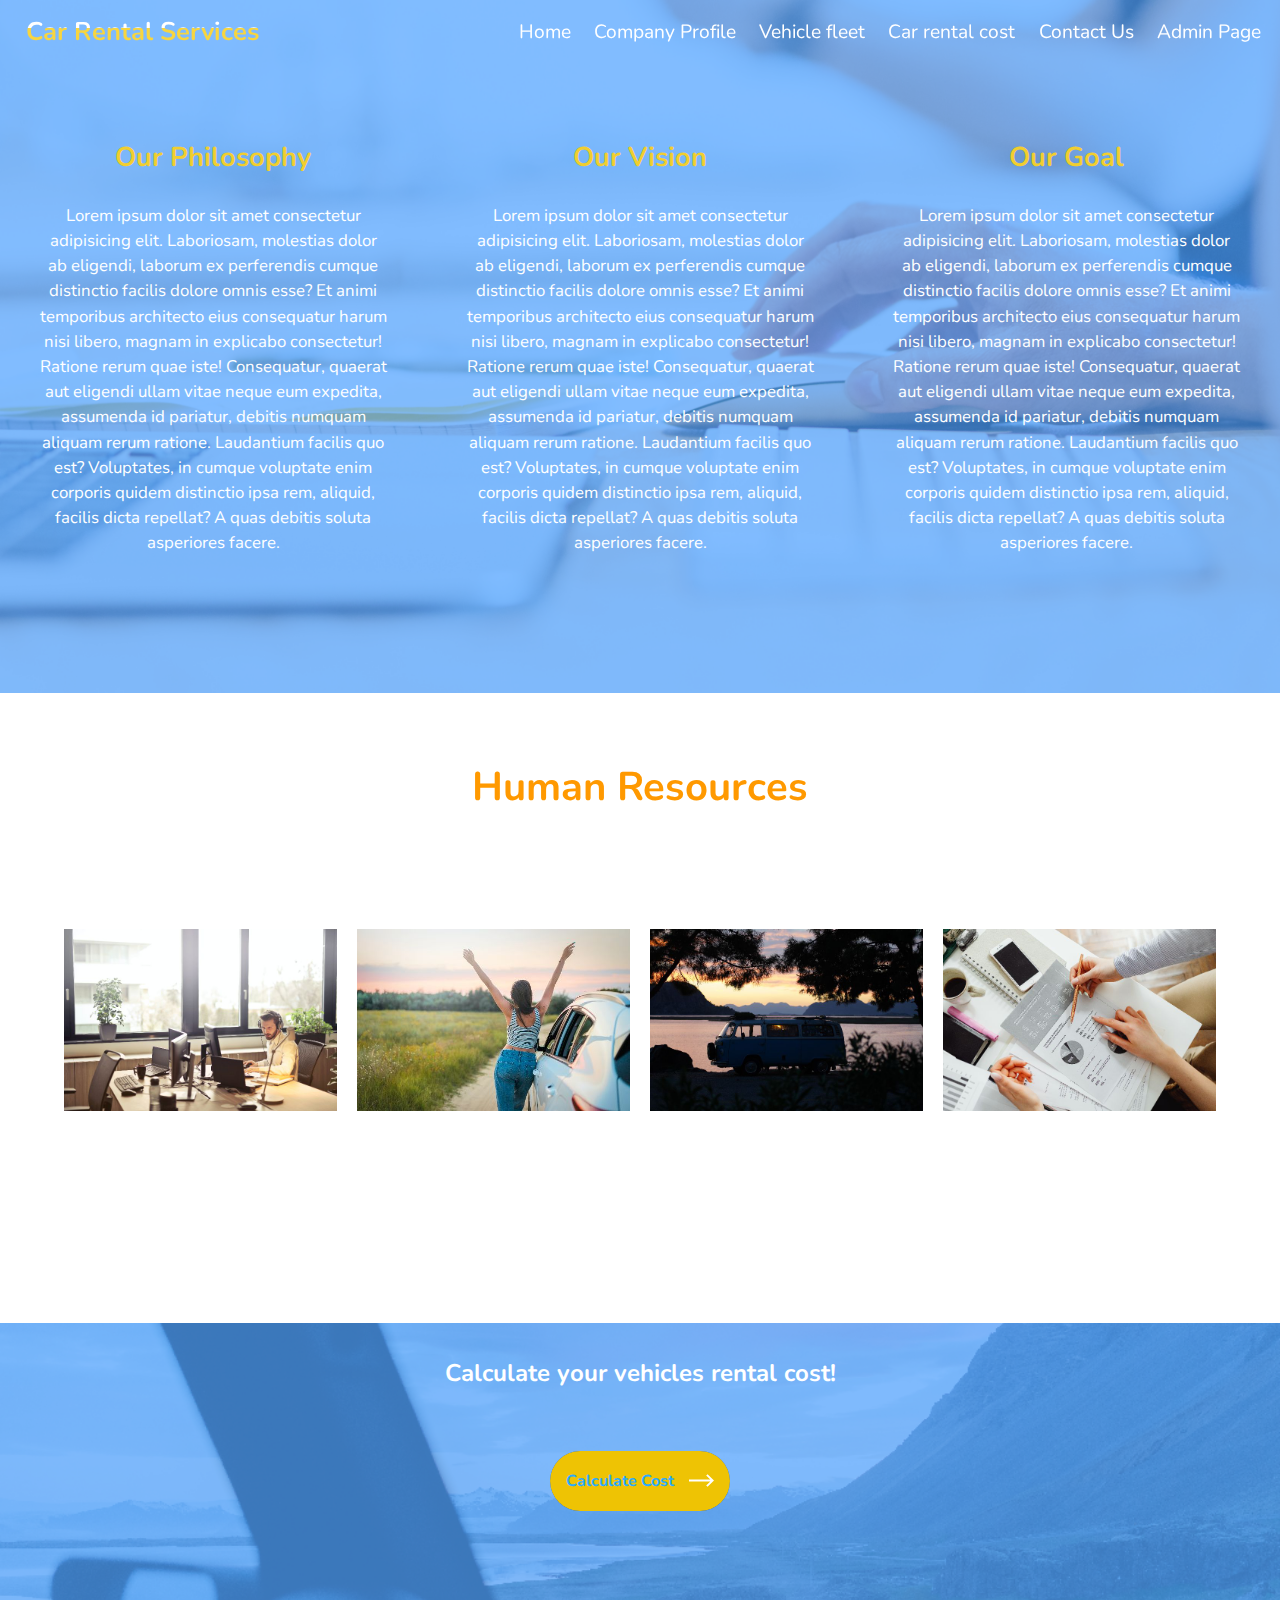
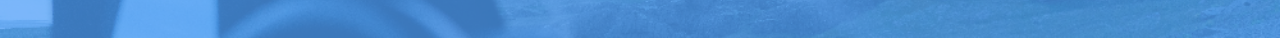
==== companyProfile.html @ 46f4b34d "Initial Commit" ====
<!DOCTYPE html>
<html lang="en">
<head>
    <meta charset="UTF-8">
    <meta http-equiv="X-UA-Compatible" content="IE=edge">
    <meta name="viewport" content="width=device-width, initial-scale=1.0">
    <link rel="stylesheet" href="companyStyle.css">
    <link rel="stylesheet" href="btnStyle.css">
    <link rel="stylesheet" href="navbar.css">
    <link href="https://fonts.googleapis.com/css?family=Nunito:200,300,400,700" rel="stylesheet">
    <title>Car Rental Service</title>
</head>
<body>
    <div class="navbar">
        <div id="logo">
            <a href="">Car Rental Services</a> 
        </div>
        <div class="links-container">
            <a href="index.html" class="nav-link">Home</a>
            <a href="companyProfile.html" class="nav-link">Company Profile</a>
            <a href="#" class="nav-link">Vehicle fleet</a>
            <a href="#" class="nav-link">Car rental cost</a>
            <a href="#" class="nav-link">Contact Us</a>
            <a href="#" class="nav-link">Admin Page</a>
        </div>
        <button class="hamburger">
            <i class="menuIcon">menu</i>
        </button>
    </div>
    
    

    <div class="wrapper">
        <div class="companyProfileBody">
            <div class="ourPhilosophy">
                <h2>Our Philosophy</h2>
                <p>Lorem ipsum dolor sit amet consectetur adipisicing elit.
                    Laboriosam, molestias dolor ab eligendi, laborum ex perferendis cumque distinctio facilis dolore omnis esse? 
                    Et animi temporibus architecto eius consequatur harum nisi libero, magnam in explicabo consectetur! Ratione rerum quae iste! Consequatur, quaerat 
                    aut eligendi ullam vitae neque eum expedita, assumenda id pariatur, debitis numquam aliquam rerum ratione. Laudantium facilis quo est? Voluptates, in cumque
                     voluptate enim corporis quidem distinctio ipsa rem, aliquid, facilis dicta repellat? A quas debitis soluta asperiores facere.
               </p>
            </div>
    
            <div class="ourVision">
                <h2>Our Vision</h2>
                <p>Lorem ipsum dolor sit amet consectetur adipisicing elit.
                    Laboriosam, molestias dolor ab eligendi, laborum ex perferendis cumque distinctio facilis dolore omnis esse? 
                    Et animi temporibus architecto eius consequatur harum nisi libero, magnam in explicabo consectetur! Ratione rerum quae iste! Consequatur, quaerat 
                    aut eligendi ullam vitae neque eum expedita, assumenda id pariatur, debitis numquam aliquam rerum ratione. Laudantium facilis quo est? Voluptates, in cumque
                     voluptate enim corporis quidem distinctio ipsa rem, aliquid, facilis dicta repellat? A quas debitis soluta asperiores facere.
               </p>
            </div>
            <div class="ourGoal">
                <h2>Our Goal</h2>
                <p>Lorem ipsum dolor sit amet consectetur adipisicing elit.
                    Laboriosam, molestias dolor ab eligendi, laborum ex perferendis cumque distinctio facilis dolore omnis esse? 
                    Et animi temporibus architecto eius consequatur harum nisi libero, magnam in explicabo consectetur! Ratione rerum quae iste! Consequatur, quaerat 
                    aut eligendi ullam vitae neque eum expedita, assumenda id pariatur, debitis numquam aliquam rerum ratione. Laudantium facilis quo est? Voluptates, in cumque
                     voluptate enim corporis quidem distinctio ipsa rem, aliquid, facilis dicta repellat? A quas debitis soluta asperiores facere.
               </p>
            </div>
        </div>
    </div>

    <div class="hrWrapper">
        <h2>Human Resources</h2>
        <div class="hrCol1">
            <img src="images/callCenter.jpg" alt="" width="100%">
            <a href="">Call center</a>
        </div>

        <div class="hrCol2">
            <img src="images/rentalDepartment.jpg" alt="" width="100%">
            <a href="">Rental Department</a>
        </div>

        <div class="hrCol3">
            <a href="">Department of Transportation</a>
            <img src="images/TransportationDepartment.jpg" alt="" width="100%">
        </div>

        <div class="hrCol4">
            <a href="">Accounting Department</a>
            <img src="images/logisticDepartment.jpg" alt="" width="100%">
        </div>
    </div>

    <div class="rentalCostWrapper">
        <div class="btn-container">
            <h2>Calculate your vehicles rental cost!</h2>
        	<a href="" id="rentalBtn">
        		<span class="text">Calculate Cost</span>
        		<div class="icon-container">
        			<div class="icon icon--left">
        				<svg>
        					<use xlink:href="#arrow-right"></use>
        				</svg>
        			</div>
        			<div class="icon icon--right">
        				<svg>
        					<use xlink:href="#arrow-right"></use>
        				</svg>
        			</div>
        		</div>
        	</a>
        </div>
        <svg style="display: none;">
            <symbol id="arrow-right" viewBox="0 0 20 10">
                <path d="M14.84 0l-1.08 1.06 3.3 3.2H0v1.49h17.05l-3.3 3.2L14.84 10 20 5l-5.16-5z"></path>
            </symbol>
        </svg>
    </div>
    
    <script src="app.js"></script>

</body>
</html>
---- companyStyle.css ----
*,
*::before,
*::after {
    box-sizing: border-box;
    font-family: 'Nunito', sans-serif;
    margin: 0;
    padding: 0;
    image-rendering: optimizeSpeed;
    text-rendering: optimizeSpeed;
}

a {
    text-decoration: none;
    color: inherit;
}

img {
    image-rendering: optimizeSpeed;
}

body {
    display: grid;
    min-height: 100vh;
    text-rendering: optimizeSpeed;
    line-height: 1.5;
    place-content: center;
    min-height: 100vh;
    grid-template-columns: repeat(3, 1fr);
    grid-template-rows: auto 1fr 0.1fr 0.8fr 0.5fr;
    
}

.wrapper {
    background-image: url(images/companyProfile.jpg);
    background-size: cover;
    background-position: center;
    grid-area: 1 / 1 / 4 / 4;
}

.companyProfileBody {
    display: flex;
    flex-direction: row;
    flex: 1;
    text-align: center;
    height: 100%;
    background-color: rgba(75, 159, 255, 0.7);
    color: rgb(255, 255, 255);
    flex-wrap: wrap;
}

.companyProfileBody > div > p {
    font-size: 1.05rem;
}

.companyProfileBody > div > h2 {
    padding-bottom: 7%;
    color: rgb(241, 206, 47);
    font-weight: bold;
    font-size: 1.7rem;
}

.companyProfileBody > div {
    display: flex;
    flex-direction: column;
    align-items: center;
    justify-content: center;
    padding: 0 3vw 0 3vw;
    flex: 1;
}

.hrWrapper {
    display: grid;
    grid-template-rows: min-content min-content min-content;
    grid-template-columns: repeat(4, 1fr);
    grid-column: span 3;
    grid-row: 4;
    margin: 5% 5% 15% 5%;
    position: relative;
    gap: 20px;
}

.hrWrapper > h2 {
    color: rgb(255, 153, 0);
    grid-column: span 4;
    text-align: center;
    font-size: 2.5rem;
    font-weight: bolder;
    padding: 0 0 8% 0;
    justify-self: center;
}

.hrWrapper > div {
    display: flex;
    position: relative;
    grid-column: span 1;
    justify-content: center;
    align-items: center;
    transition: transform 0.5s;
}

.hrWrapper > div > img {
    display: flex;
    position: relative;
}


.hrWrapper > div:after {
    background-color: rgba(75, 159, 255, 0.2);
    position: absolute;
    top: 0;
    bottom: 0;
    left: 0;
    right: 0;
    content: '';
    transition: all 0.3s ease;
    z-index: 1;
    opacity: 0;
    transform: scaleY(1);
}

.hrWrapper > div:hover:after {
    transform: scale(1);
    opacity: 1;
}

.hrWrapper > div:hover{
    transform: scale(1.05);
}

.hrWrapper > div:hover,   
.hrWrapper > div:hover > a {
  opacity: 1;
}

.hrWrapper > div > a {
    position: absolute;
    top: 50%;
    left: 50%;
    transform: translate( -50%, -50% );
    font-size: 1.7rem;
    text-align: center;
    color: white;
    text-shadow: #000 0px 0px 3px;
    -webkit-font-smoothing: antialiased;
    align-items: center;
    z-index: 1;
    line-height: 1.1em;
    opacity: 0;
    z-index: 2;
    transition-delay: 0.1s;
    letter-spacing: 1px;
}

.rentalCostWrapper {
    display: flex;
    grid-area: 6 / 1 / 5 / 4;
    align-items: center;
    justify-content: center;
}

.rentalCostWrapper {
    background-image: url(images/calculateRentalCostButton.jpg);
    background-size: cover;
    background-position: center;
    background-repeat: no-repeat;
}

@media (max-width: 1100px) {

    .hrWrapper > div {
        display: subgrid;
        grid-column: span 2;
    }

    .hrWrapper > div > a {
        opacity: 1;
    }

    .companyProfileBody { 
        padding: 14% 3% 10% 3%;
        flex-direction: column;
        flex: 1;
    }

    .companyProfileBody > div > p {
        padding-bottom: 5%;
    }
}
---- btnStyle.css ----
.btn-container {
    width: 100%;
    height: 100%;
    display: flex;
    flex-direction: column;
    justify-content: center;
    align-items: center;
    background: var(--bg);
    position: relative;
}

.btn-container > h2 {
    position: absolute;
    top: 10%;
    color: white;
}

.btn-container:nth-child(1) {
    --btn-bg: rgb(238, 195, 4);
    --bg: rgba(75, 159, 255, 0.7);
}

#rentalBtn {
    --width: 180px;
    --height: 60px;
    border: 0;
    position: relative;
    min-width: var(--width);
    min-height: var(--height);
    border-radius: var(--height);
    color: rgb(42, 170, 255);
    font-weight: bold;
    background: rgba(0, 0, 0, 0.3);
    cursor: pointer;
    overflow: hidden;
    display: flex;
    justify-content: center;
    align-items: center;
    margin: 0 1rem;
    transition: color 0.5s ease;
}


#rentalBtn .text, #rentalBtn .icon-container {
    position: relative;
    z-index: 2;
}

#rentalBtn .icon-container {
    --icon-size: 25px;
    position: relative;
    width: var(--icon-size);
    height: var(--icon-size);
    margin-left: 15px;
    transition: transform 500ms ease;
}

#rentalBtn .icon-container .icon {
    position: absolute;
    left: 0;
    top: 0;
    width: var(--icon-size);
    height: var(--icon-size);
    transition: transform 500ms ease, opacity 250ms ease;
}

#rentalBtn .icon-container .icon--left {
    transform: translateX(-200%);
    opacity: 0;
}

#rentalBtn .icon-container .icon svg {
    width: 100%;
    height: 100%;
    fill: white;
}

#rentalBtn:hover .icon-container .icon svg {
    fill: rgb(42, 170, 255);
}

#rentalBtn:hover .icon-container .icon svg {
    transition: fill 500ms;
}

#rentalBtn::after {
    content: "";
    position: absolute;
    left: 0;
    top: 0;
    width: 100%;
    height: 100%;
    background: var(--btn-bg);
    border-radius: var(--height);
    z-index: 1;
    transition: transform 500ms ease;
}

#rentalBtn:hover::after {
    transform: translateX(68%);
}

#rentalBtn:hover .icon-container {
    transform: translateX(8%);
}

#rentalBtn:hover .icon-container .icon--left {
    transform: translateX(0);
    opacity: 1;
}

#rentalBtn:hover {
    color: #fff;
}

#rentalBtn:hover .icon-container .icon--right {
    transform: translateX(200%);
    opacity: 0;
}
---- navbar.css ----
.navbar {
    display: grid;  
    position: -webkit-sticky;
    position: fixed;
    top: 0;
    grid-area: 1 / 1 / 1 / 4;
    grid-template-columns: auto 1fr auto;
    align-items: center;
    padding: 1% 0 0 0;
    color: white;
    width: 100vw;
}

.hamburger {
    display: none;
}

.links-container {
    grid-column: 3;
    text-align: end;
    grid-row: 1;
}

.nav-link {
    display: inline-block;
    position: relative;
    margin-right: 1em;
    font-size: 1.2rem;
    cursor: pointer;
}

.nav-link:hover, #logo:hover {
    color: rgb(247, 213, 64);
    transition: 0.25s linear; 
}

.nav-link:after {
    content: '';
    position: absolute;
    width: 100%;
    transform: scaleX(0);
    height: 2px;
    bottom: 1px;
    left: 0;
    background-color: rgb(247, 213, 64);
    transform-origin: bottom right;
    transition: transform 0.25s ease-out; 
}

.nav-link:hover:after{
  transform: scaleX(1);
  transform-origin: bottom left;
}
  
#logo {
    display: inline-block;
    position: relative;
    margin: auto 1em;
    font-size: 1.6rem;
    text-decoration: none;
    cursor: pointer;
    font-weight: bolder;
    background-image: linear-gradient(to top, rgb(247, 213, 64) 60%, #fff  40%);
    background-size: 100%;
    background-clip: border-box;
    -webkit-background-clip: text;
    -moz-background-clip: text;
    -webkit-text-fill-color: transparent;
    -moz-text-fill-color: transparent;
}

@media (max-width: 1100px) {
    .links-container {
        display: none;
    }

    .show {
        display: flex;
        grid-column: 1/4;
        flex-direction: column;
        flex: 1;
        align-items: flex-start;
        grid-row: 2;
        padding-left: 1.7rem;
        padding-bottom: 1vh;
    }

    .navShow {
        background: rgba(0, 8, 17, 0.5);
    }

    .navbar {
        z-index: 1;
    }

    #logo {
        grid-column: 1;
        grid-row: 1;
        padding: 5px 0 10px 0;
    }

    .hamburger {
        display: block;
        position: absolute;
        top: 1rem;
        right: 1rem;
        z-index: 100;
    }
}
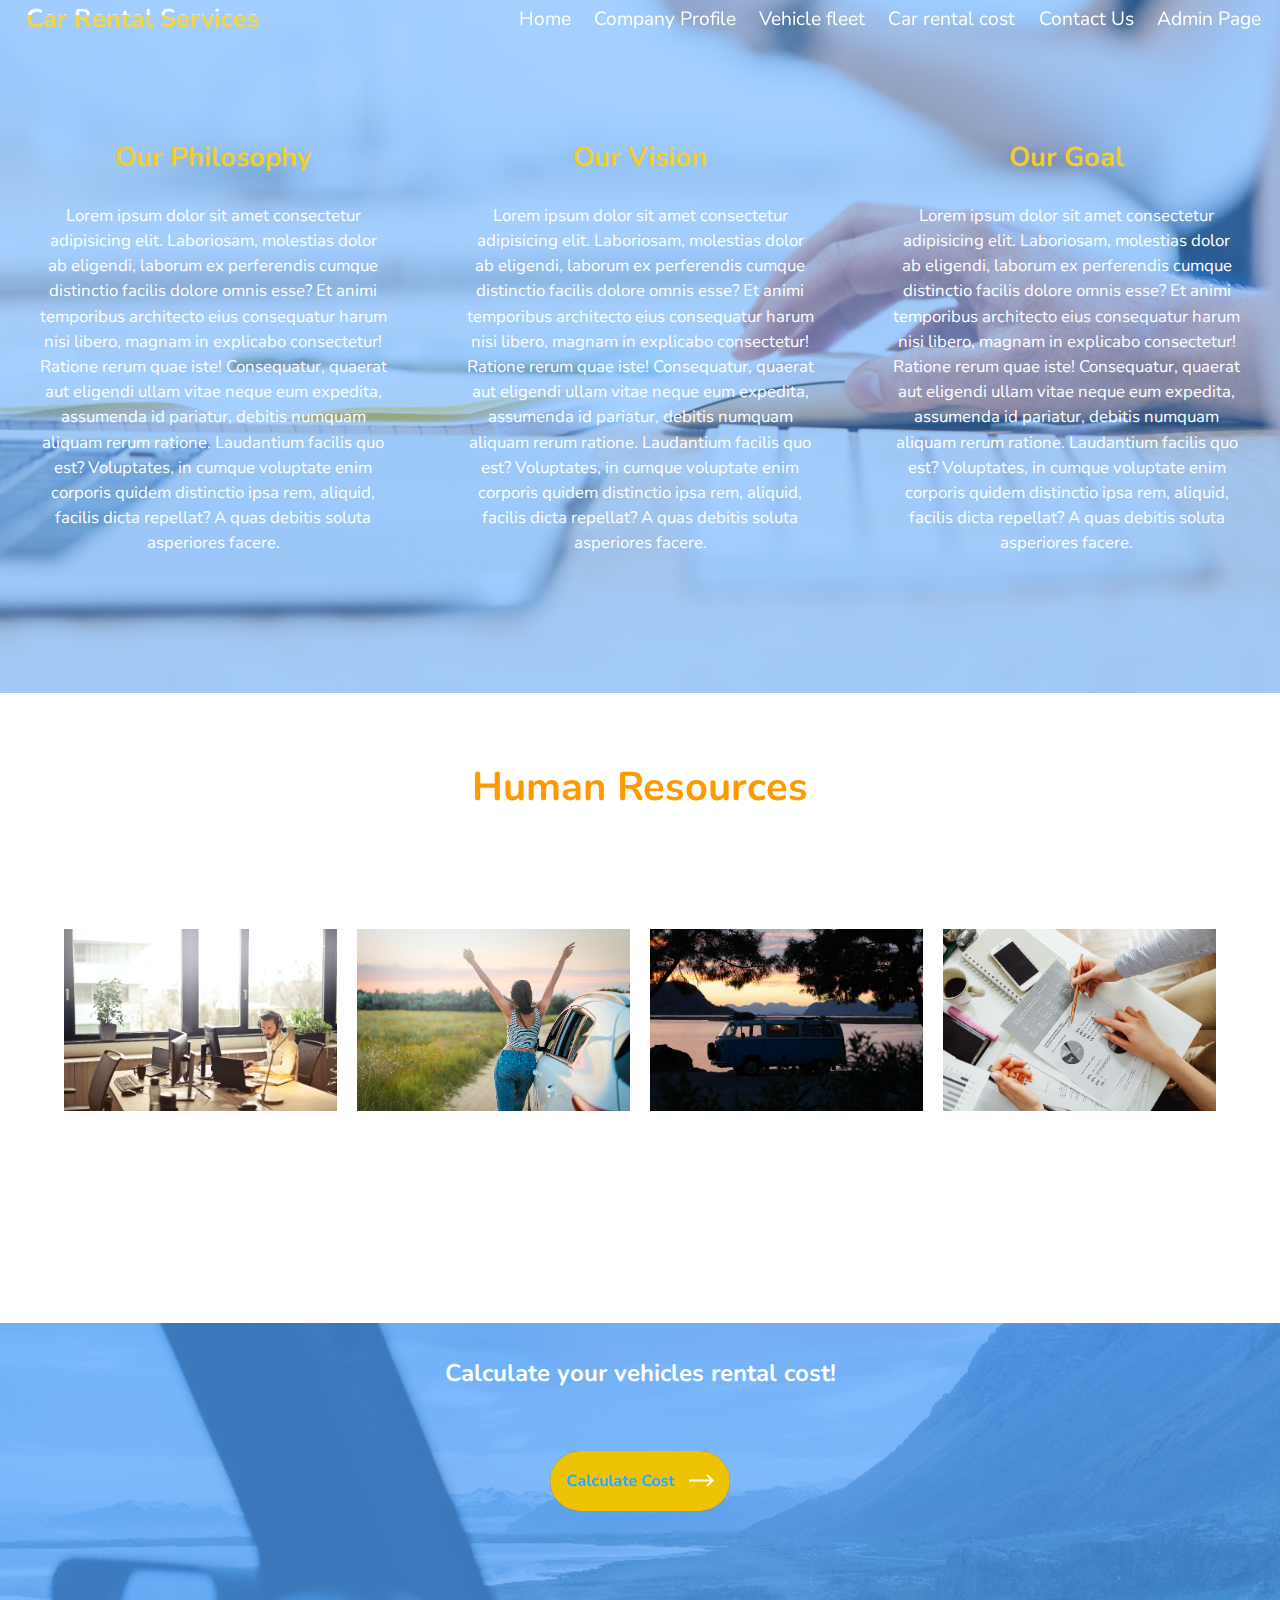
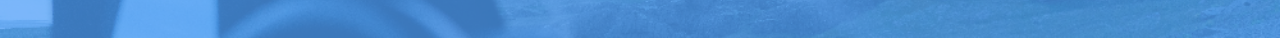
==== commit 3450566e: "Fixed Hamburger Button" ====
--- a/companyProfile.html
+++ b/companyProfile.html
@@ -7,6 +7,7 @@
     <link rel="stylesheet" href="companyStyle.css">
     <link rel="stylesheet" href="btnStyle.css">
     <link rel="stylesheet" href="navbar.css">
+    <link rel="stylesheet" href="hamburgerIcon.css">
     <link href="https://fonts.googleapis.com/css?family=Nunito:200,300,400,700" rel="stylesheet">
     <title>Car Rental Service</title>
 </head>
@@ -23,9 +24,15 @@
             <a href="#" class="nav-link">Contact Us</a>
             <a href="#" class="nav-link">Admin Page</a>
         </div>
-        <button class="hamburger">
-            <i class="menuIcon">menu</i>
-        </button>
+        <div class="demo">
+            <div class="menu-icon">
+                <input class="menu-icon__cheeckbox" type="checkbox"/>
+                <div>
+                    <span></span>
+                    <span></span>
+                </div>
+            </div>
+        </div>
     </div>
     
     
--- a/companyStyle.css
+++ b/companyStyle.css
@@ -43,7 +43,7 @@
     flex: 1;
     text-align: center;
     height: 100%;
-    background-color: rgba(75, 159, 255, 0.7);
+    background-color: rgba(75, 159, 255, 0.5);
     color: rgb(255, 255, 255);
     flex-wrap: wrap;
 }
--- a/navbar.css
+++ b/navbar.css
@@ -7,7 +7,7 @@
     grid-area: 1 / 1 / 1 / 4;
     grid-template-columns: auto 1fr auto;
     align-items: center;
-    padding: 1% 0 0 0;
+    border-bottom: 3px solid transparent;
     color: white;
     width: 100vw;
 }
@@ -86,7 +86,7 @@
         padding-bottom: 1vh;
     }
 
-    .navShow {
+    .navbar {
         background: rgba(0, 8, 17, 0.5);
     }
 
@@ -100,11 +100,6 @@
         padding: 5px 0 10px 0;
     }
 
-    .hamburger {
-        display: block;
-        position: absolute;
-        top: 1rem;
-        right: 1rem;
-        z-index: 100;
+    .border {
     }
 }--- a/hamburgerIcon.css
+++ b/hamburgerIcon.css
@@ -0,0 +1,75 @@
+.demo {
+    display: flex;
+    position: absolute;
+    right: 1.5vw;
+    top: 0.5vh;
+}
+
+.demo .menu-icon {
+	transform: scale(1.5);
+}
+
+ .menu-icon {
+    position: relative;
+	width: 50px;
+	height: 50px;
+	cursor: pointer;
+}
+
+ .menu-icon .menu-icon__cheeckbox {
+	 display: block;
+	 width: 100%;
+	 height: 100%;
+	 position: relative;
+	 cursor: pointer;
+	 z-index: 2;
+	 -webkit-touch-callout: none;
+	 position: absolute;
+	 opacity: 0;
+}
+
+ .menu-icon div {
+	 margin: auto;
+	 position: absolute;
+	 top: 0;
+	 right: 0;
+	 left: 0;
+	 bottom: 0;
+	 width: 22px;
+	 height: 12px;
+}
+
+ .menu-icon span {
+	 position: absolute;
+	 display: block;
+	 width: 100%;
+	 height: 2px;
+	 background-color: white;
+	 border-radius: 1px;
+	 transition: all 0.2s cubic-bezier(0.1, 0.82, 0.76, 0.965);
+}
+
+ .menu-icon span:first-of-type {
+	 top: 0;
+}
+ .menu-icon span:last-of-type {
+	 bottom: 0;
+}
+ .menu-icon.active span:first-of-type, .menu-icon .menu-icon__cheeckbox:checked + div span:first-of-type {
+	 transform: rotate(45deg);
+	 top: 5px;
+}
+ .menu-icon.active span:last-of-type, .menu-icon .menu-icon__cheeckbox:checked + div span:last-of-type {
+	 transform: rotate(-45deg);
+	 bottom: 5px;
+}
+ .menu-icon.active:hover span:first-of-type, .menu-icon.active:hover span:last-of-type, .menu-icon:hover .menu-icon__cheeckbox:checked + div span:first-of-type, .menu-icon:hover .menu-icon__cheeckbox:checked + div span:last-of-type {
+	 width: 22px;
+}
+
+@media (min-width: 1100px) {
+    .demo {
+        display: none;
+    }
+}
+ 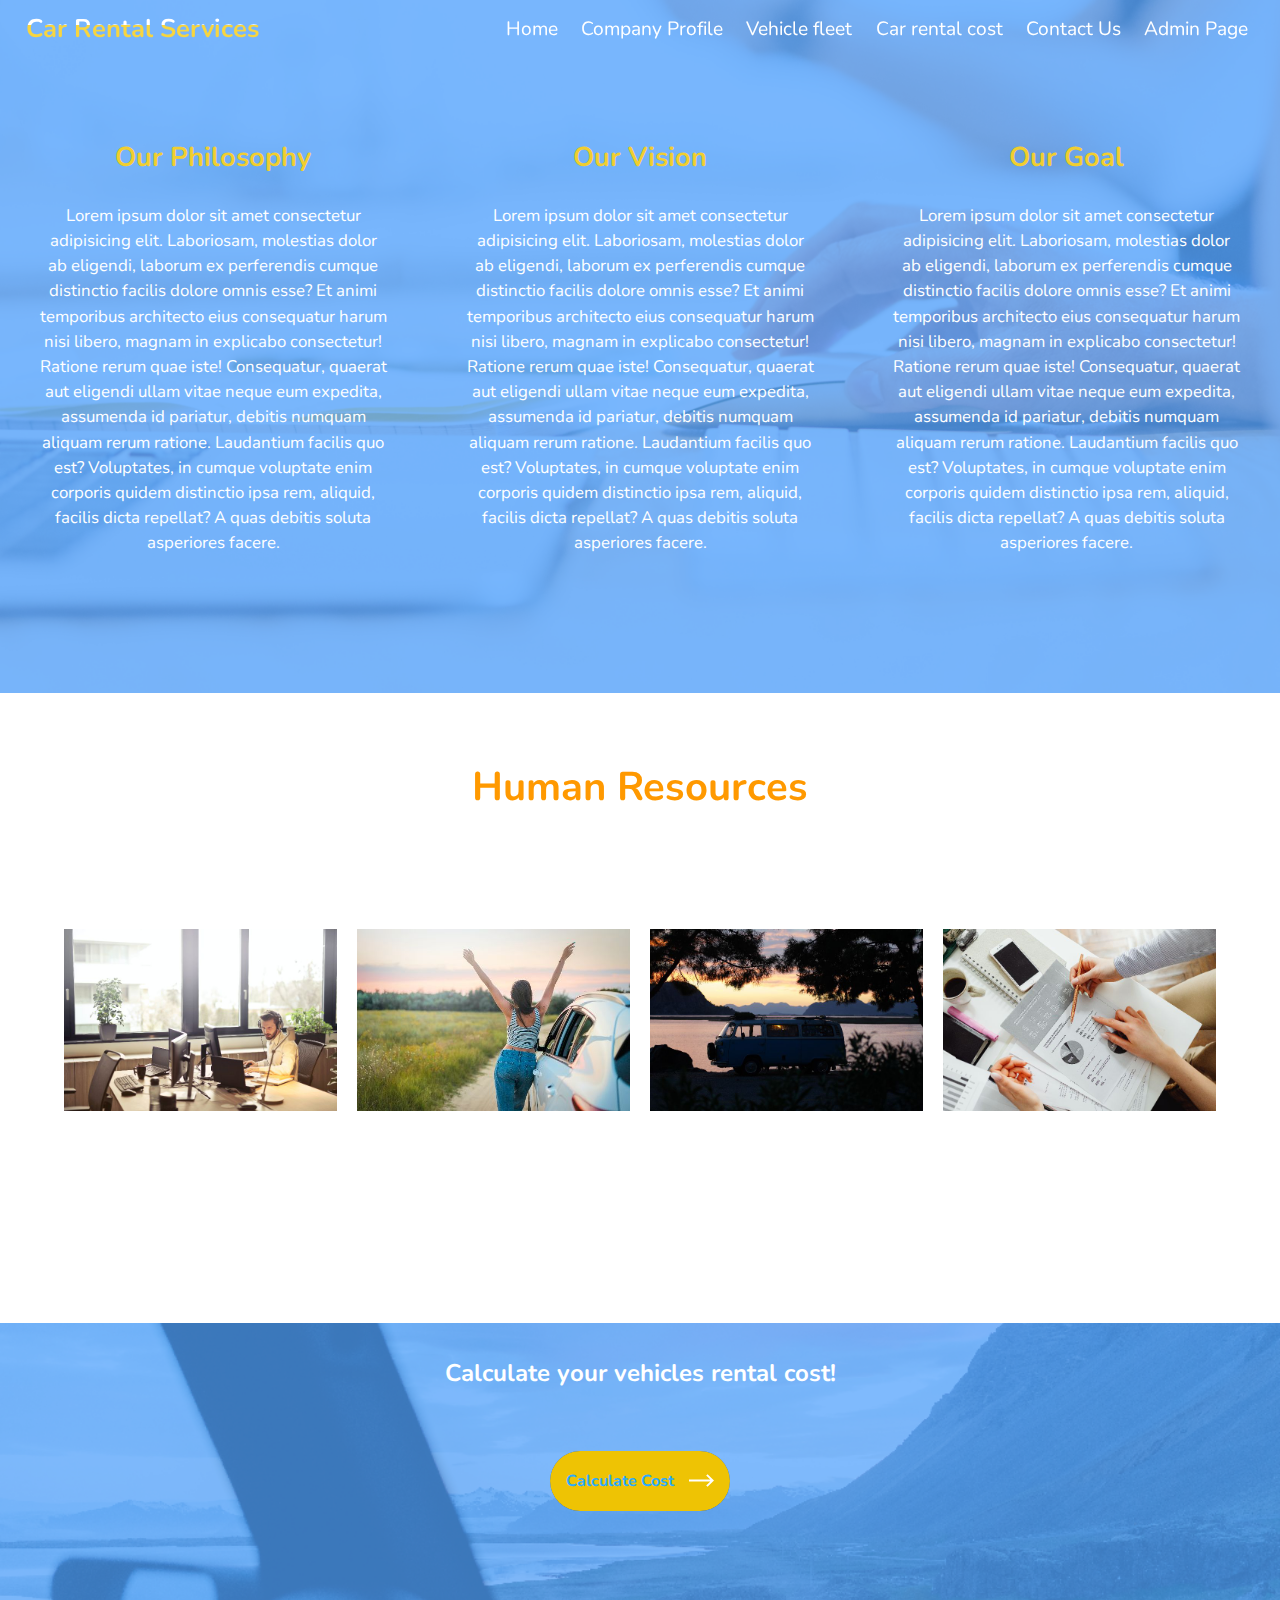
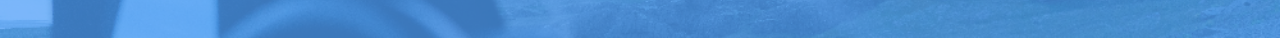
==== commit 1ca08a19: "Fixed Vehicle Fleet Page" ====
--- a/companyProfile.html
+++ b/companyProfile.html
@@ -19,7 +19,7 @@
         <div class="links-container">
             <a href="index.html" class="nav-link">Home</a>
             <a href="companyProfile.html" class="nav-link">Company Profile</a>
-            <a href="#" class="nav-link">Vehicle fleet</a>
+            <a href="vehicleFleet.html" class="nav-link">Vehicle fleet</a>
             <a href="#" class="nav-link">Car rental cost</a>
             <a href="#" class="nav-link">Contact Us</a>
             <a href="#" class="nav-link">Admin Page</a>
--- a/companyStyle.css
+++ b/companyStyle.css
@@ -43,7 +43,7 @@
     flex: 1;
     text-align: center;
     height: 100%;
-    background-color: rgba(75, 159, 255, 0.5);
+    background-color: rgba(86, 164, 253, 0.8);
     color: rgb(255, 255, 255);
     flex-wrap: wrap;
 }
--- a/navbar.css
+++ b/navbar.css
@@ -1,9 +1,11 @@
 
 .navbar {
+    padding: 10px 1vw 0 0;
     display: grid;  
     position: -webkit-sticky;
     position: fixed;
     top: 0;
+
     grid-area: 1 / 1 / 1 / 4;
     grid-template-columns: auto 1fr auto;
     align-items: center;
--- a/hamburgerIcon.css
+++ b/hamburgerIcon.css
@@ -2,11 +2,11 @@
     display: flex;
     position: absolute;
     right: 1.5vw;
-    top: 0.5vh;
+    top: 0.9vh;
 }
 
 .demo .menu-icon {
-	transform: scale(1.5);
+	transform: scale(1.3);
 }
 
  .menu-icon {
@@ -43,8 +43,8 @@
 	 position: absolute;
 	 display: block;
 	 width: 100%;
-	 height: 2px;
-	 background-color: white;
+	 height: 2.5px;
+	 background-color: rgb(255, 208, 0);
 	 border-radius: 1px;
 	 transition: all 0.2s cubic-bezier(0.1, 0.82, 0.76, 0.965);
 }
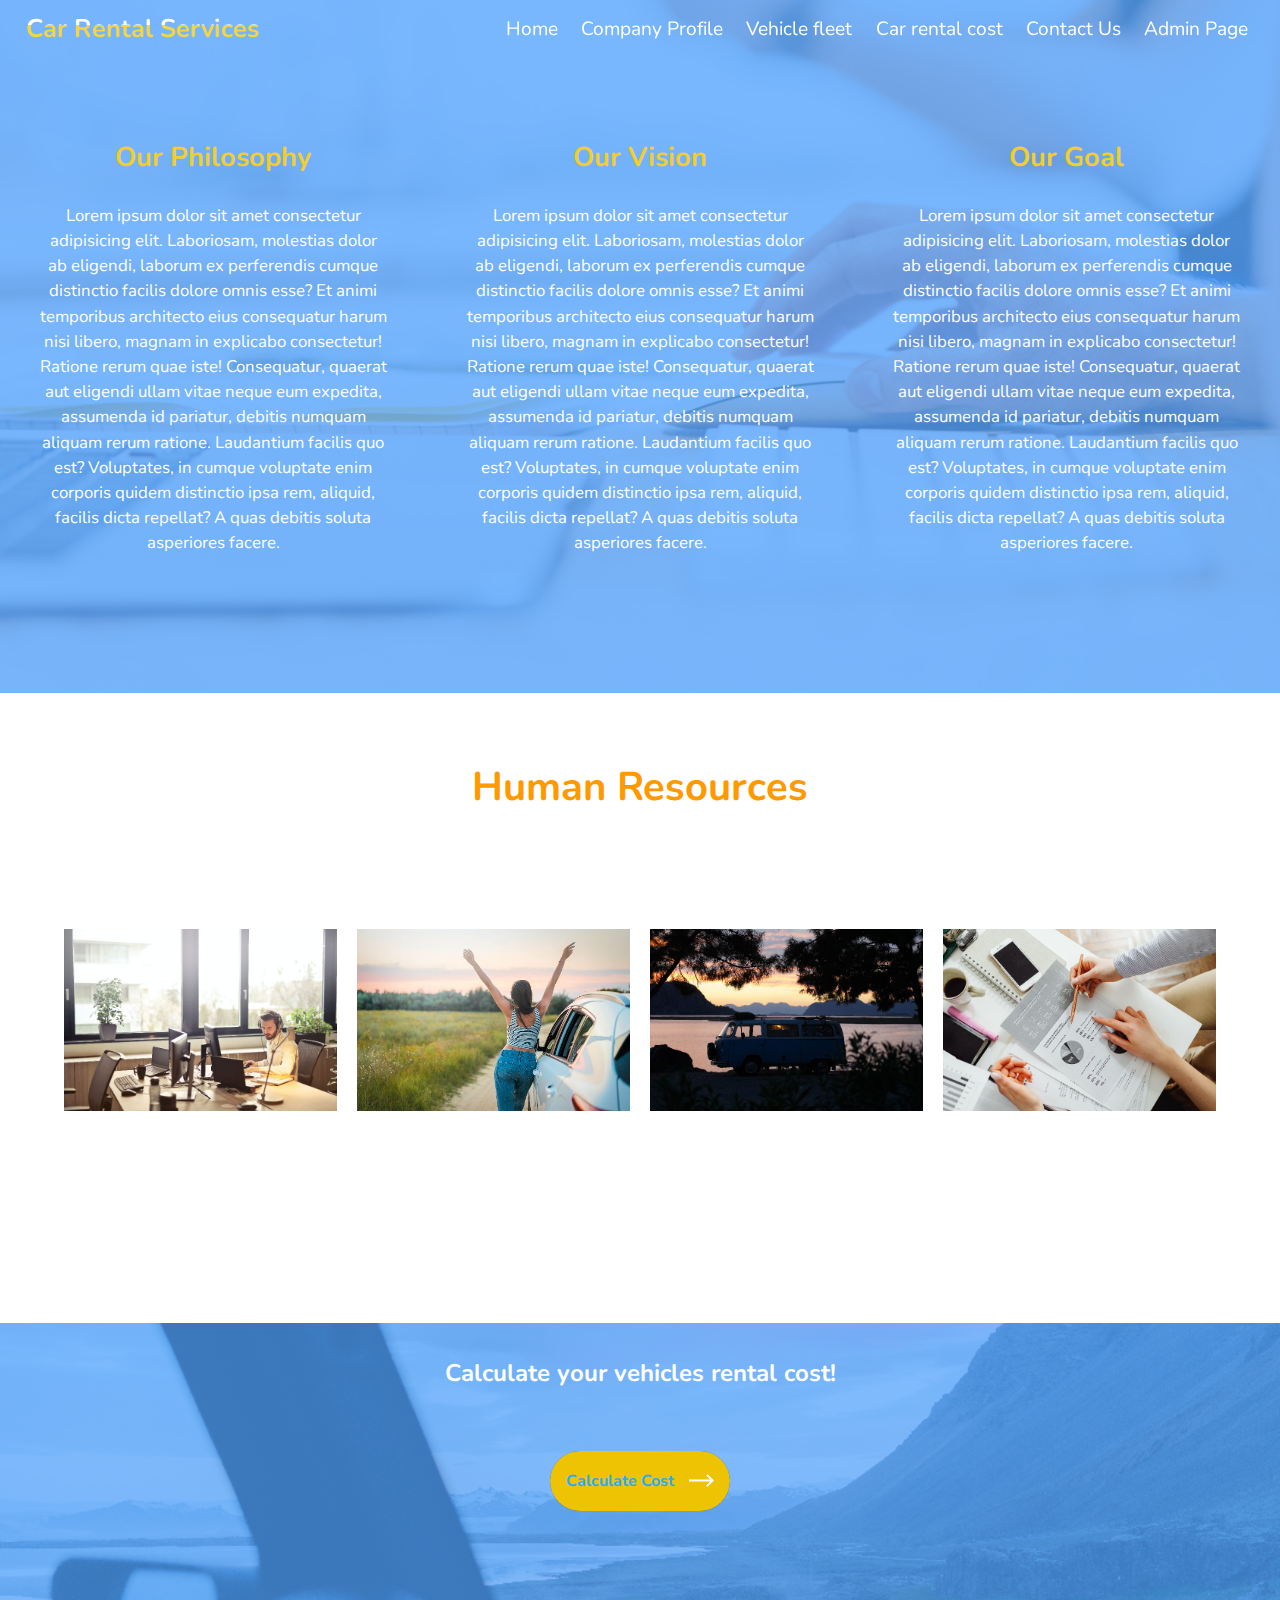
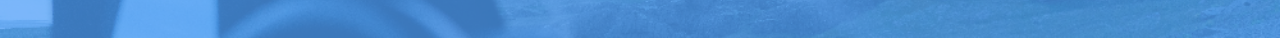
==== commit ef0d1017: "Added background color on scroll for the navbar" ====
--- a/companyProfile.html
+++ b/companyProfile.html
@@ -20,7 +20,7 @@
             <a href="index.html" class="nav-link">Home</a>
             <a href="companyProfile.html" class="nav-link">Company Profile</a>
             <a href="vehicleFleet.html" class="nav-link">Vehicle fleet</a>
-            <a href="#" class="nav-link">Car rental cost</a>
+            <a href="rentalCost.html" class="nav-link">Car rental cost</a>
             <a href="#" class="nav-link">Contact Us</a>
             <a href="#" class="nav-link">Admin Page</a>
         </div>
--- a/navbar.css
+++ b/navbar.css
@@ -1,17 +1,18 @@
 
 .navbar {
-    padding: 10px 1vw 0 0;
+    padding: 10px 1vw 10px 0;
     display: grid;  
     position: -webkit-sticky;
     position: fixed;
     top: 0;
-
+    z-index: 9999;
     grid-area: 1 / 1 / 1 / 4;
     grid-template-columns: auto 1fr auto;
     align-items: center;
     border-bottom: 3px solid transparent;
     color: white;
     width: 100vw;
+    transition: background-color 500ms linear;
 }
 
 .hamburger {
@@ -72,6 +73,11 @@
     -moz-text-fill-color: transparent;
 }
 
+.scrolled {
+    background-color: rgba(0, 8, 17, 0.7);
+    transition: background-color 500ms linear;
+}
+
 @media (max-width: 1100px) {
     .links-container {
         display: none;
@@ -101,7 +107,4 @@
         grid-row: 1;
         padding: 5px 0 10px 0;
     }
-
-    .border {
-    }
 }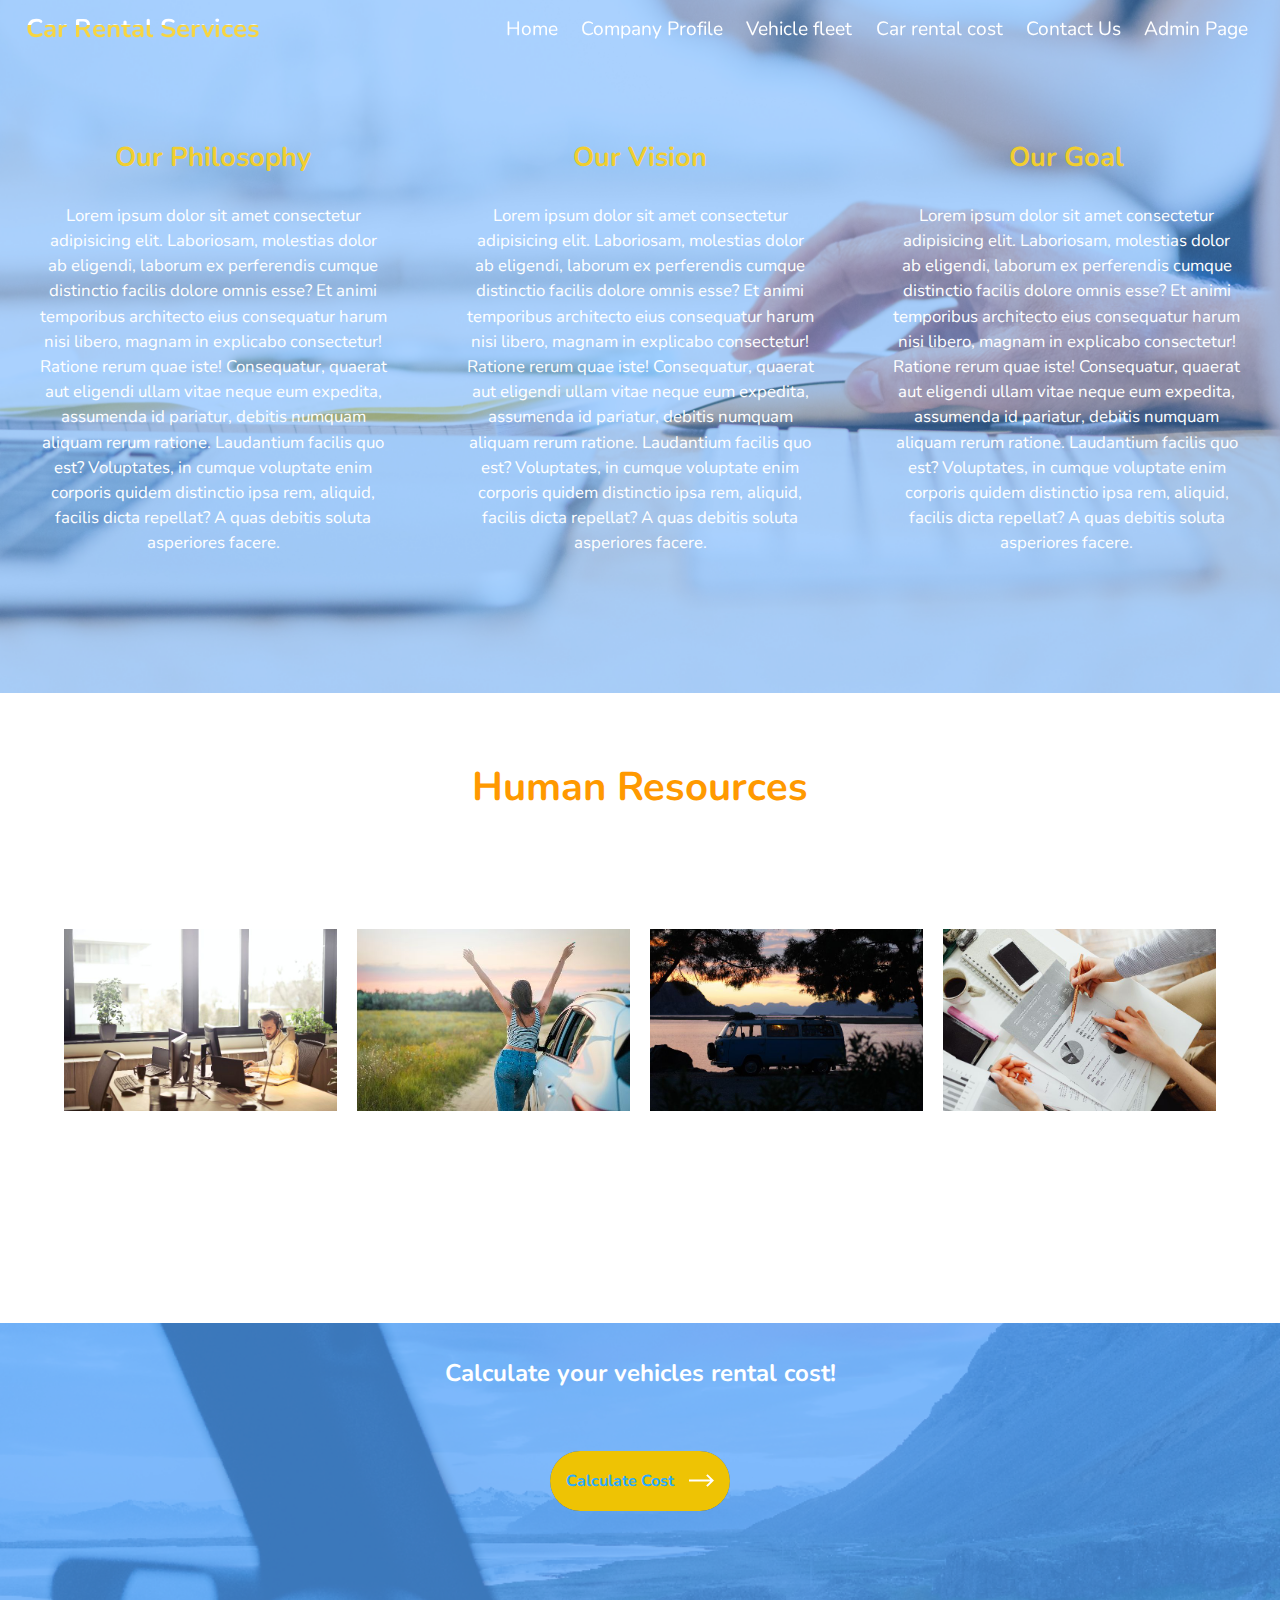
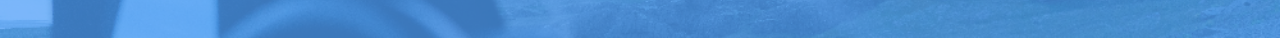
==== commit bf9ab6f5: "added car rental cost page" ====
--- a/companyProfile.html
+++ b/companyProfile.html
@@ -1,125 +1,142 @@
 <!DOCTYPE html>
 <html lang="en">
-<head>
-    <meta charset="UTF-8">
-    <meta http-equiv="X-UA-Compatible" content="IE=edge">
-    <meta name="viewport" content="width=device-width, initial-scale=1.0">
-    <link rel="stylesheet" href="companyStyle.css">
-    <link rel="stylesheet" href="btnStyle.css">
-    <link rel="stylesheet" href="navbar.css">
-    <link rel="stylesheet" href="hamburgerIcon.css">
-    <link href="https://fonts.googleapis.com/css?family=Nunito:200,300,400,700" rel="stylesheet">
+  <head>
+    <meta charset="UTF-8" />
+    <meta http-equiv="X-UA-Compatible" content="IE=edge" />
+    <meta name="viewport" content="width=device-width, initial-scale=1.0" />
+    <link rel="stylesheet" href="companyStyle.css" />
+    <link rel="stylesheet" href="btnStyle.css" />
+    <link rel="stylesheet" href="navbar.css" />
+    <link rel="stylesheet" href="hamburgerIcon.css" />
+    <link
+      href="https://fonts.googleapis.com/css?family=Nunito:200,300,400,700"
+      rel="stylesheet"
+    />
     <title>Car Rental Service</title>
-</head>
-<body>
+  </head>
+  <body>
     <div class="navbar">
-        <div id="logo">
-            <a href="">Car Rental Services</a> 
+      <div id="logo">
+        <a href="">Car Rental Services</a>
+      </div>
+      <div class="links-container">
+        <a href="index.html" class="nav-link">Home</a>
+        <a href="companyProfile.html" class="nav-link">Company Profile</a>
+        <a href="vehicleFleet.html" class="nav-link">Vehicle fleet</a>
+        <a href="rentalCost.html" class="nav-link">Car rental cost</a>
+        <a href="#" class="nav-link">Contact Us</a>
+        <a href="#" class="nav-link">Admin Page</a>
+      </div>
+      <div class="demo">
+        <div class="menu-icon">
+          <input class="menu-icon__cheeckbox" type="checkbox" />
+          <div>
+            <span></span>
+            <span></span>
+          </div>
         </div>
-        <div class="links-container">
-            <a href="index.html" class="nav-link">Home</a>
-            <a href="companyProfile.html" class="nav-link">Company Profile</a>
-            <a href="vehicleFleet.html" class="nav-link">Vehicle fleet</a>
-            <a href="rentalCost.html" class="nav-link">Car rental cost</a>
-            <a href="#" class="nav-link">Contact Us</a>
-            <a href="#" class="nav-link">Admin Page</a>
-        </div>
-        <div class="demo">
-            <div class="menu-icon">
-                <input class="menu-icon__cheeckbox" type="checkbox"/>
-                <div>
-                    <span></span>
-                    <span></span>
-                </div>
-            </div>
-        </div>
+      </div>
     </div>
-    
-    
 
     <div class="wrapper">
-        <div class="companyProfileBody">
-            <div class="ourPhilosophy">
-                <h2>Our Philosophy</h2>
-                <p>Lorem ipsum dolor sit amet consectetur adipisicing elit.
-                    Laboriosam, molestias dolor ab eligendi, laborum ex perferendis cumque distinctio facilis dolore omnis esse? 
-                    Et animi temporibus architecto eius consequatur harum nisi libero, magnam in explicabo consectetur! Ratione rerum quae iste! Consequatur, quaerat 
-                    aut eligendi ullam vitae neque eum expedita, assumenda id pariatur, debitis numquam aliquam rerum ratione. Laudantium facilis quo est? Voluptates, in cumque
-                     voluptate enim corporis quidem distinctio ipsa rem, aliquid, facilis dicta repellat? A quas debitis soluta asperiores facere.
-               </p>
-            </div>
-    
-            <div class="ourVision">
-                <h2>Our Vision</h2>
-                <p>Lorem ipsum dolor sit amet consectetur adipisicing elit.
-                    Laboriosam, molestias dolor ab eligendi, laborum ex perferendis cumque distinctio facilis dolore omnis esse? 
-                    Et animi temporibus architecto eius consequatur harum nisi libero, magnam in explicabo consectetur! Ratione rerum quae iste! Consequatur, quaerat 
-                    aut eligendi ullam vitae neque eum expedita, assumenda id pariatur, debitis numquam aliquam rerum ratione. Laudantium facilis quo est? Voluptates, in cumque
-                     voluptate enim corporis quidem distinctio ipsa rem, aliquid, facilis dicta repellat? A quas debitis soluta asperiores facere.
-               </p>
-            </div>
-            <div class="ourGoal">
-                <h2>Our Goal</h2>
-                <p>Lorem ipsum dolor sit amet consectetur adipisicing elit.
-                    Laboriosam, molestias dolor ab eligendi, laborum ex perferendis cumque distinctio facilis dolore omnis esse? 
-                    Et animi temporibus architecto eius consequatur harum nisi libero, magnam in explicabo consectetur! Ratione rerum quae iste! Consequatur, quaerat 
-                    aut eligendi ullam vitae neque eum expedita, assumenda id pariatur, debitis numquam aliquam rerum ratione. Laudantium facilis quo est? Voluptates, in cumque
-                     voluptate enim corporis quidem distinctio ipsa rem, aliquid, facilis dicta repellat? A quas debitis soluta asperiores facere.
-               </p>
-            </div>
+      <div class="companyProfileBody">
+        <div class="ourPhilosophy">
+          <h2>Our Philosophy</h2>
+          <p>
+            Lorem ipsum dolor sit amet consectetur adipisicing elit. Laboriosam,
+            molestias dolor ab eligendi, laborum ex perferendis cumque
+            distinctio facilis dolore omnis esse? Et animi temporibus architecto
+            eius consequatur harum nisi libero, magnam in explicabo consectetur!
+            Ratione rerum quae iste! Consequatur, quaerat aut eligendi ullam
+            vitae neque eum expedita, assumenda id pariatur, debitis numquam
+            aliquam rerum ratione. Laudantium facilis quo est? Voluptates, in
+            cumque voluptate enim corporis quidem distinctio ipsa rem, aliquid,
+            facilis dicta repellat? A quas debitis soluta asperiores facere.
+          </p>
         </div>
+
+        <div class="ourVision">
+          <h2>Our Vision</h2>
+          <p>
+            Lorem ipsum dolor sit amet consectetur adipisicing elit. Laboriosam,
+            molestias dolor ab eligendi, laborum ex perferendis cumque
+            distinctio facilis dolore omnis esse? Et animi temporibus architecto
+            eius consequatur harum nisi libero, magnam in explicabo consectetur!
+            Ratione rerum quae iste! Consequatur, quaerat aut eligendi ullam
+            vitae neque eum expedita, assumenda id pariatur, debitis numquam
+            aliquam rerum ratione. Laudantium facilis quo est? Voluptates, in
+            cumque voluptate enim corporis quidem distinctio ipsa rem, aliquid,
+            facilis dicta repellat? A quas debitis soluta asperiores facere.
+          </p>
+        </div>
+        <div class="ourGoal">
+          <h2>Our Goal</h2>
+          <p>
+            Lorem ipsum dolor sit amet consectetur adipisicing elit. Laboriosam,
+            molestias dolor ab eligendi, laborum ex perferendis cumque
+            distinctio facilis dolore omnis esse? Et animi temporibus architecto
+            eius consequatur harum nisi libero, magnam in explicabo consectetur!
+            Ratione rerum quae iste! Consequatur, quaerat aut eligendi ullam
+            vitae neque eum expedita, assumenda id pariatur, debitis numquam
+            aliquam rerum ratione. Laudantium facilis quo est? Voluptates, in
+            cumque voluptate enim corporis quidem distinctio ipsa rem, aliquid,
+            facilis dicta repellat? A quas debitis soluta asperiores facere.
+          </p>
+        </div>
+      </div>
     </div>
 
     <div class="hrWrapper">
-        <h2>Human Resources</h2>
-        <div class="hrCol1">
-            <img src="images/callCenter.jpg" alt="" width="100%">
-            <a href="">Call center</a>
-        </div>
+      <h2>Human Resources</h2>
+      <div class="hrCol1">
+        <img src="images/callCenter.jpg" alt="" width="100%" />
+        <a href="">Call center</a>
+      </div>
 
-        <div class="hrCol2">
-            <img src="images/rentalDepartment.jpg" alt="" width="100%">
-            <a href="">Rental Department</a>
-        </div>
+      <div class="hrCol2">
+        <img src="images/rentalDepartment.jpg" alt="" width="100%" />
+        <a href="">Rental Department</a>
+      </div>
 
-        <div class="hrCol3">
-            <a href="">Department of Transportation</a>
-            <img src="images/TransportationDepartment.jpg" alt="" width="100%">
-        </div>
+      <div class="hrCol3">
+        <a href="">Department of Transportation</a>
+        <img src="images/TransportationDepartment.jpg" alt="" width="100%" />
+      </div>
 
-        <div class="hrCol4">
-            <a href="">Accounting Department</a>
-            <img src="images/logisticDepartment.jpg" alt="" width="100%">
-        </div>
+      <div class="hrCol4">
+        <a href="">Accounting Department</a>
+        <img src="images/logisticDepartment.jpg" alt="" width="100%" />
+      </div>
     </div>
 
     <div class="rentalCostWrapper">
-        <div class="btn-container">
-            <h2>Calculate your vehicles rental cost!</h2>
-        	<a href="" id="rentalBtn">
-        		<span class="text">Calculate Cost</span>
-        		<div class="icon-container">
-        			<div class="icon icon--left">
-        				<svg>
-        					<use xlink:href="#arrow-right"></use>
-        				</svg>
-        			</div>
-        			<div class="icon icon--right">
-        				<svg>
-        					<use xlink:href="#arrow-right"></use>
-        				</svg>
-        			</div>
-        		</div>
-        	</a>
-        </div>
-        <svg style="display: none;">
-            <symbol id="arrow-right" viewBox="0 0 20 10">
-                <path d="M14.84 0l-1.08 1.06 3.3 3.2H0v1.49h17.05l-3.3 3.2L14.84 10 20 5l-5.16-5z"></path>
-            </symbol>
-        </svg>
+      <div class="btn-container">
+        <h2>Calculate your vehicles rental cost!</h2>
+        <a href="" id="rentalBtn">
+          <span class="text">Calculate Cost</span>
+          <div class="icon-container">
+            <div class="icon icon--left">
+              <svg>
+                <use xlink:href="#arrow-right"></use>
+              </svg>
+            </div>
+            <div class="icon icon--right">
+              <svg>
+                <use xlink:href="#arrow-right"></use>
+              </svg>
+            </div>
+          </div>
+        </a>
+      </div>
+      <svg style="display: none">
+        <symbol id="arrow-right" viewBox="0 0 20 10">
+          <path
+            d="M14.84 0l-1.08 1.06 3.3 3.2H0v1.49h17.05l-3.3 3.2L14.84 10 20 5l-5.16-5z"
+          ></path>
+        </symbol>
+      </svg>
     </div>
-    
+
     <script src="app.js"></script>
-
-</body>
-</html>+  </body>
+</html>
--- a/companyStyle.css
+++ b/companyStyle.css
@@ -1,188 +1,186 @@
 *,
 *::before,
 *::after {
-    box-sizing: border-box;
-    font-family: 'Nunito', sans-serif;
-    margin: 0;
-    padding: 0;
-    image-rendering: optimizeSpeed;
-    text-rendering: optimizeSpeed;
+  box-sizing: border-box;
+  font-family: "Nunito", sans-serif;
+  margin: 0;
+  padding: 0;
+  image-rendering: optimizeSpeed;
+  text-rendering: optimizeSpeed;
 }
 
 a {
-    text-decoration: none;
-    color: inherit;
+  text-decoration: none;
+  color: inherit;
 }
 
 img {
-    image-rendering: optimizeSpeed;
+  image-rendering: optimizeSpeed;
 }
 
 body {
-    display: grid;
-    min-height: 100vh;
-    text-rendering: optimizeSpeed;
-    line-height: 1.5;
-    place-content: center;
-    min-height: 100vh;
-    grid-template-columns: repeat(3, 1fr);
-    grid-template-rows: auto 1fr 0.1fr 0.8fr 0.5fr;
-    
+  display: grid;
+  min-height: 100vh;
+  text-rendering: optimizeSpeed;
+  line-height: 1.5;
+  place-content: center;
+  min-height: 100vh;
+  grid-template-columns: repeat(3, 1fr);
+  grid-template-rows: auto 1fr 0.1fr 0.8fr 0.5fr;
+  overflow: none;
 }
 
 .wrapper {
-    background-image: url(images/companyProfile.jpg);
-    background-size: cover;
-    background-position: center;
-    grid-area: 1 / 1 / 4 / 4;
+  background-image: url(images/companyProfile.jpg);
+  background-size: cover;
+  background-position: center;
+  grid-area: 1 / 1 / 4 / 4;
 }
 
 .companyProfileBody {
-    display: flex;
-    flex-direction: row;
-    flex: 1;
-    text-align: center;
-    height: 100%;
-    background-color: rgba(86, 164, 253, 0.8);
-    color: rgb(255, 255, 255);
-    flex-wrap: wrap;
+  display: flex;
+  flex-direction: row;
+  flex: 1;
+  text-align: center;
+  height: 100%;
+  background-color: rgba(86, 164, 253, 0.5);
+  color: rgb(255, 255, 255);
+  flex-wrap: wrap;
 }
 
 .companyProfileBody > div > p {
-    font-size: 1.05rem;
+  font-size: 1.05rem;
 }
 
 .companyProfileBody > div > h2 {
-    padding-bottom: 7%;
-    color: rgb(241, 206, 47);
-    font-weight: bold;
-    font-size: 1.7rem;
+  padding-bottom: 7%;
+  color: rgb(241, 206, 47);
+  font-weight: bold;
+  font-size: 1.7rem;
 }
 
 .companyProfileBody > div {
-    display: flex;
-    flex-direction: column;
-    align-items: center;
-    justify-content: center;
-    padding: 0 3vw 0 3vw;
-    flex: 1;
+  display: flex;
+  flex-direction: column;
+  align-items: center;
+  justify-content: center;
+  padding: 0 3vw 0 3vw;
+  flex: 1;
 }
 
 .hrWrapper {
-    display: grid;
-    grid-template-rows: min-content min-content min-content;
-    grid-template-columns: repeat(4, 1fr);
-    grid-column: span 3;
-    grid-row: 4;
-    margin: 5% 5% 15% 5%;
-    position: relative;
-    gap: 20px;
+  display: grid;
+  grid-template-rows: min-content min-content min-content;
+  grid-template-columns: repeat(4, 1fr);
+  grid-column: span 3;
+  grid-row: 4;
+  margin: 5% 5% 15% 5%;
+  position: relative;
+  gap: 20px;
 }
 
 .hrWrapper > h2 {
-    color: rgb(255, 153, 0);
-    grid-column: span 4;
-    text-align: center;
-    font-size: 2.5rem;
-    font-weight: bolder;
-    padding: 0 0 8% 0;
-    justify-self: center;
+  color: rgb(255, 153, 0);
+  grid-column: span 4;
+  text-align: center;
+  font-size: 2.5rem;
+  font-weight: bolder;
+  padding: 0 0 8% 0;
+  justify-self: center;
 }
 
 .hrWrapper > div {
-    display: flex;
-    position: relative;
-    grid-column: span 1;
-    justify-content: center;
-    align-items: center;
-    transition: transform 0.5s;
+  display: flex;
+  position: relative;
+  grid-column: span 1;
+  justify-content: center;
+  align-items: center;
+  transition: transform 0.5s;
 }
 
 .hrWrapper > div > img {
-    display: flex;
-    position: relative;
+  display: flex;
+  position: relative;
 }
 
-
 .hrWrapper > div:after {
-    background-color: rgba(75, 159, 255, 0.2);
-    position: absolute;
-    top: 0;
-    bottom: 0;
-    left: 0;
-    right: 0;
-    content: '';
-    transition: all 0.3s ease;
-    z-index: 1;
-    opacity: 0;
-    transform: scaleY(1);
+  background-color: rgba(75, 159, 255, 0.2);
+  position: absolute;
+  top: 0;
+  bottom: 0;
+  left: 0;
+  right: 0;
+  content: "";
+  transition: all 0.3s ease;
+  z-index: 1;
+  opacity: 0;
+  transform: scaleY(1);
 }
 
 .hrWrapper > div:hover:after {
-    transform: scale(1);
-    opacity: 1;
+  transform: scale(1);
+  opacity: 1;
 }
 
-.hrWrapper > div:hover{
-    transform: scale(1.05);
+.hrWrapper > div:hover {
+  transform: scale(1.05);
 }
 
-.hrWrapper > div:hover,   
+.hrWrapper > div:hover,
 .hrWrapper > div:hover > a {
   opacity: 1;
 }
 
 .hrWrapper > div > a {
-    position: absolute;
-    top: 50%;
-    left: 50%;
-    transform: translate( -50%, -50% );
-    font-size: 1.7rem;
-    text-align: center;
-    color: white;
-    text-shadow: #000 0px 0px 3px;
-    -webkit-font-smoothing: antialiased;
-    align-items: center;
-    z-index: 1;
-    line-height: 1.1em;
-    opacity: 0;
-    z-index: 2;
-    transition-delay: 0.1s;
-    letter-spacing: 1px;
+  position: absolute;
+  top: 50%;
+  left: 50%;
+  transform: translate(-50%, -50%);
+  font-size: 1.7rem;
+  text-align: center;
+  color: white;
+  text-shadow: #000 0px 0px 3px;
+  -webkit-font-smoothing: antialiased;
+  align-items: center;
+  z-index: 1;
+  line-height: 1.1em;
+  opacity: 0;
+  z-index: 2;
+  transition-delay: 0.1s;
+  letter-spacing: 1px;
 }
 
 .rentalCostWrapper {
-    display: flex;
-    grid-area: 6 / 1 / 5 / 4;
-    align-items: center;
-    justify-content: center;
+  display: flex;
+  grid-area: 6 / 1 / 5 / 4;
+  align-items: center;
+  justify-content: center;
 }
 
 .rentalCostWrapper {
-    background-image: url(images/calculateRentalCostButton.jpg);
-    background-size: cover;
-    background-position: center;
-    background-repeat: no-repeat;
+  background-image: url(images/calculateRentalCostButton.jpg);
+  background-size: cover;
+  background-position: center;
+  background-repeat: no-repeat;
 }
 
 @media (max-width: 1100px) {
+  .hrWrapper > div {
+    display: subgrid;
+    grid-column: span 2;
+  }
 
-    .hrWrapper > div {
-        display: subgrid;
-        grid-column: span 2;
-    }
+  .hrWrapper > div > a {
+    opacity: 1;
+  }
 
-    .hrWrapper > div > a {
-        opacity: 1;
-    }
+  .companyProfileBody {
+    padding: 14% 3% 10% 3%;
+    flex-direction: column;
+    flex: 1;
+  }
 
-    .companyProfileBody { 
-        padding: 14% 3% 10% 3%;
-        flex-direction: column;
-        flex: 1;
-    }
-
-    .companyProfileBody > div > p {
-        padding-bottom: 5%;
-    }
+  .companyProfileBody > div > p {
+    padding-bottom: 5%;
+  }
 }
--- a/btnStyle.css
+++ b/btnStyle.css
@@ -1,119 +1,119 @@
 .btn-container {
-    width: 100%;
-    height: 100%;
-    display: flex;
-    flex-direction: column;
-    justify-content: center;
-    align-items: center;
-    background: var(--bg);
-    position: relative;
+  width: 100%;
+  height: 100%;
+  display: flex;
+  flex-direction: column;
+  justify-content: center;
+  align-items: center;
+  background: var(--bg);
+  position: relative;
 }
 
 .btn-container > h2 {
-    position: absolute;
-    top: 10%;
-    color: white;
+  position: absolute;
+  top: 10%;
+  color: white;
 }
 
 .btn-container:nth-child(1) {
-    --btn-bg: rgb(238, 195, 4);
-    --bg: rgba(75, 159, 255, 0.7);
+  --btn-bg: rgb(238, 195, 4);
+  --bg: rgba(75, 159, 255, 0.7);
 }
 
 #rentalBtn {
-    --width: 180px;
-    --height: 60px;
-    border: 0;
-    position: relative;
-    min-width: var(--width);
-    min-height: var(--height);
-    border-radius: var(--height);
-    color: rgb(42, 170, 255);
-    font-weight: bold;
-    background: rgba(0, 0, 0, 0.3);
-    cursor: pointer;
-    overflow: hidden;
-    display: flex;
-    justify-content: center;
-    align-items: center;
-    margin: 0 1rem;
-    transition: color 0.5s ease;
+  --width: 180px;
+  --height: 60px;
+  border: 0;
+  position: relative;
+  min-width: var(--width);
+  min-height: var(--height);
+  border-radius: var(--height);
+  color: rgb(42, 170, 255);
+  font-weight: bold;
+  background: rgba(0, 0, 0, 0.3);
+  cursor: pointer;
+  overflow: hidden;
+  display: flex;
+  justify-content: center;
+  align-items: center;
+  margin: 0 1rem;
+  transition: color 0.5s ease;
 }
 
-
-#rentalBtn .text, #rentalBtn .icon-container {
-    position: relative;
-    z-index: 2;
+#rentalBtn .text,
+#rentalBtn .icon-container {
+  position: relative;
+  z-index: 2;
 }
 
 #rentalBtn .icon-container {
-    --icon-size: 25px;
-    position: relative;
-    width: var(--icon-size);
-    height: var(--icon-size);
-    margin-left: 15px;
-    transition: transform 500ms ease;
+  --icon-size: 25px;
+  position: relative;
+  width: var(--icon-size);
+  height: var(--icon-size);
+  margin-left: 15px;
+  transition: transform 500ms ease;
 }
 
 #rentalBtn .icon-container .icon {
-    position: absolute;
-    left: 0;
-    top: 0;
-    width: var(--icon-size);
-    height: var(--icon-size);
-    transition: transform 500ms ease, opacity 250ms ease;
+  position: absolute;
+  left: 0;
+  top: 0;
+  width: var(--icon-size);
+  height: var(--icon-size);
+  transition: transform 500ms ease, opacity 250ms ease;
 }
 
 #rentalBtn .icon-container .icon--left {
-    transform: translateX(-200%);
-    opacity: 0;
+  transform: translateX(-200%);
+  opacity: 0;
 }
 
 #rentalBtn .icon-container .icon svg {
-    width: 100%;
-    height: 100%;
-    fill: white;
+  width: 100%;
+  height: 100%;
+  fill: white;
 }
 
 #rentalBtn:hover .icon-container .icon svg {
-    fill: rgb(42, 170, 255);
+  fill: rgb(42, 170, 255);
 }
 
 #rentalBtn:hover .icon-container .icon svg {
-    transition: fill 500ms;
+  transition: fill 500ms;
 }
 
 #rentalBtn::after {
-    content: "";
-    position: absolute;
-    left: 0;
-    top: 0;
-    width: 100%;
-    height: 100%;
-    background: var(--btn-bg);
-    border-radius: var(--height);
-    z-index: 1;
-    transition: transform 500ms ease;
+  content: "";
+  position: absolute;
+  left: 0;
+  top: 0;
+  width: 100%;
+  height: 100%;
+  background: var(--btn-bg);
+  border-radius: var(--height);
+  z-index: 1;
+  transition: transform 500ms ease;
 }
 
 #rentalBtn:hover::after {
-    transform: translateX(68%);
+  transform: translateX(68%);
 }
 
 #rentalBtn:hover .icon-container {
-    transform: translateX(8%);
+  transform: translateX(8%);
 }
 
 #rentalBtn:hover .icon-container .icon--left {
-    transform: translateX(0);
-    opacity: 1;
+  transform: translateX(0);
+  opacity: 1;
 }
 
 #rentalBtn:hover {
-    color: #fff;
+  color: #fff;
 }
 
 #rentalBtn:hover .icon-container .icon--right {
-    transform: translateX(200%);
-    opacity: 0;
+  transform: translateX(200%);
+  opacity: 0;
 }
--- a/navbar.css
+++ b/navbar.css
@@ -1,110 +1,110 @@
-
 .navbar {
-    padding: 10px 1vw 10px 0;
-    display: grid;  
-    position: -webkit-sticky;
-    position: fixed;
-    top: 0;
-    z-index: 9999;
-    grid-area: 1 / 1 / 1 / 4;
-    grid-template-columns: auto 1fr auto;
-    align-items: center;
-    border-bottom: 3px solid transparent;
-    color: white;
-    width: 100vw;
-    transition: background-color 500ms linear;
+  padding: 10px 1vw 10px 0;
+  display: grid;
+  position: -webkit-sticky;
+  position: fixed;
+  top: 0;
+  z-index: 9999;
+  grid-area: 1 / 1 / 1 / 4;
+  grid-template-columns: auto 1fr auto;
+  align-items: center;
+  border-bottom: 3px solid transparent;
+  color: white;
+  width: 100vw;
+  transition: background-color 500ms linear;
 }
 
 .hamburger {
-    display: none;
+  display: none;
 }
 
 .links-container {
-    grid-column: 3;
-    text-align: end;
-    grid-row: 1;
+  grid-column: 3;
+  text-align: end;
+  grid-row: 1;
 }
 
 .nav-link {
-    display: inline-block;
-    position: relative;
-    margin-right: 1em;
-    font-size: 1.2rem;
-    cursor: pointer;
+  display: inline-block;
+  position: relative;
+  margin-right: 1em;
+  font-size: 1.2rem;
+  cursor: pointer;
 }
 
-.nav-link:hover, #logo:hover {
-    color: rgb(247, 213, 64);
-    transition: 0.25s linear; 
+.nav-link:hover,
+#logo:hover {
+  color: rgb(247, 213, 64);
+  transition: 0.25s linear;
 }
 
 .nav-link:after {
-    content: '';
-    position: absolute;
-    width: 100%;
-    transform: scaleX(0);
-    height: 2px;
-    bottom: 1px;
-    left: 0;
-    background-color: rgb(247, 213, 64);
-    transform-origin: bottom right;
-    transition: transform 0.25s ease-out; 
+  content: "";
+  position: absolute;
+  width: 100%;
+  transform: scaleX(0);
+  height: 2px;
+  bottom: 1px;
+  left: 0;
+  background-color: rgb(247, 213, 64);
+  transform-origin: bottom right;
+  transition: transform 0.25s ease-out;
 }
 
-.nav-link:hover:after{
+.nav-link:hover:after {
   transform: scaleX(1);
   transform-origin: bottom left;
 }
-  
+
 #logo {
-    display: inline-block;
-    position: relative;
-    margin: auto 1em;
-    font-size: 1.6rem;
-    text-decoration: none;
-    cursor: pointer;
-    font-weight: bolder;
-    background-image: linear-gradient(to top, rgb(247, 213, 64) 60%, #fff  40%);
-    background-size: 100%;
-    background-clip: border-box;
-    -webkit-background-clip: text;
-    -moz-background-clip: text;
-    -webkit-text-fill-color: transparent;
-    -moz-text-fill-color: transparent;
+  display: inline-block;
+  position: relative;
+  margin: auto 1em;
+  font-size: 1.6rem;
+  text-decoration: none;
+  cursor: pointer;
+  font-weight: bolder;
+  background-image: linear-gradient(to top, rgb(247, 213, 64) 60%, #fff 40%);
+  background-size: 100%;
+  background-clip: border-box;
+  -webkit-background-clip: text;
+  -moz-background-clip: text;
+  -webkit-text-fill-color: transparent;
+  -moz-text-fill-color: transparent;
 }
 
 .scrolled {
-    background-color: rgba(0, 8, 17, 0.7);
-    transition: background-color 500ms linear;
+  background-color: rgba(0, 8, 17, 0.7);
+  transition: background-color 500ms linear;
 }
 
 @media (max-width: 1100px) {
-    .links-container {
-        display: none;
-    }
+  .links-container {
+    display: none;
+  }
 
-    .show {
-        display: flex;
-        grid-column: 1/4;
-        flex-direction: column;
-        flex: 1;
-        align-items: flex-start;
-        grid-row: 2;
-        padding-left: 1.7rem;
-        padding-bottom: 1vh;
-    }
+  .show {
+    display: flex;
+    grid-column: 1/4;
+    flex-direction: column;
+    flex: 1;
+    align-items: flex-start;
+    grid-row: 2;
+    padding-left: 1.7rem;
+    padding-bottom: 1vh;
+  }
 
-    .navbar {
-        background: rgba(0, 8, 17, 0.5);
-    }
+  .navbar {
+    background: rgba(0, 8, 17, 0.5);
+  }
 
-    .navbar {
-        z-index: 1;
-    }
+  .navbar {
+    z-index: 1;
+  }
 
-    #logo {
-        grid-column: 1;
-        grid-row: 1;
-        padding: 5px 0 10px 0;
-    }
-}+  #logo {
+    grid-column: 1;
+    grid-row: 1;
+    padding: 5px 0 10px 0;
+  }
+}
--- a/hamburgerIcon.css
+++ b/hamburgerIcon.css
@@ -1,75 +1,79 @@
 .demo {
-    display: flex;
-    position: absolute;
-    right: 1.5vw;
-    top: 0.9vh;
+  display: flex;
+  position: absolute;
+  right: 1.5vw;
+  top: 0.9vh;
 }
 
 .demo .menu-icon {
-	transform: scale(1.3);
+  transform: scale(1.3);
 }
 
- .menu-icon {
-    position: relative;
-	width: 50px;
-	height: 50px;
-	cursor: pointer;
+.menu-icon {
+  position: relative;
+  width: 50px;
+  height: 50px;
+  cursor: pointer;
 }
 
- .menu-icon .menu-icon__cheeckbox {
-	 display: block;
-	 width: 100%;
-	 height: 100%;
-	 position: relative;
-	 cursor: pointer;
-	 z-index: 2;
-	 -webkit-touch-callout: none;
-	 position: absolute;
-	 opacity: 0;
+.menu-icon .menu-icon__cheeckbox {
+  display: block;
+  width: 100%;
+  height: 100%;
+  position: relative;
+  cursor: pointer;
+  z-index: 2;
+  -webkit-touch-callout: none;
+  position: absolute;
+  opacity: 0;
 }
 
- .menu-icon div {
-	 margin: auto;
-	 position: absolute;
-	 top: 0;
-	 right: 0;
-	 left: 0;
-	 bottom: 0;
-	 width: 22px;
-	 height: 12px;
+.menu-icon div {
+  margin: auto;
+  position: absolute;
+  top: 0;
+  right: 0;
+  left: 0;
+  bottom: 0;
+  width: 22px;
+  height: 12px;
 }
 
- .menu-icon span {
-	 position: absolute;
-	 display: block;
-	 width: 100%;
-	 height: 2.5px;
-	 background-color: rgb(255, 208, 0);
-	 border-radius: 1px;
-	 transition: all 0.2s cubic-bezier(0.1, 0.82, 0.76, 0.965);
+.menu-icon span {
+  position: absolute;
+  display: block;
+  width: 100%;
+  height: 2.5px;
+  background-color: rgb(255, 208, 0);
+  border-radius: 1px;
+  transition: all 0.2s cubic-bezier(0.1, 0.82, 0.76, 0.965);
 }
 
- .menu-icon span:first-of-type {
-	 top: 0;
+.menu-icon span:first-of-type {
+  top: 0;
 }
- .menu-icon span:last-of-type {
-	 bottom: 0;
+.menu-icon span:last-of-type {
+  bottom: 0;
 }
- .menu-icon.active span:first-of-type, .menu-icon .menu-icon__cheeckbox:checked + div span:first-of-type {
-	 transform: rotate(45deg);
-	 top: 5px;
+.menu-icon.active span:first-of-type,
+.menu-icon .menu-icon__cheeckbox:checked + div span:first-of-type {
+  transform: rotate(45deg);
+  top: 5px;
 }
- .menu-icon.active span:last-of-type, .menu-icon .menu-icon__cheeckbox:checked + div span:last-of-type {
-	 transform: rotate(-45deg);
-	 bottom: 5px;
+.menu-icon.active span:last-of-type,
+.menu-icon .menu-icon__cheeckbox:checked + div span:last-of-type {
+  transform: rotate(-45deg);
+  bottom: 5px;
 }
- .menu-icon.active:hover span:first-of-type, .menu-icon.active:hover span:last-of-type, .menu-icon:hover .menu-icon__cheeckbox:checked + div span:first-of-type, .menu-icon:hover .menu-icon__cheeckbox:checked + div span:last-of-type {
-	 width: 22px;
+.menu-icon.active:hover span:first-of-type,
+.menu-icon.active:hover span:last-of-type,
+.menu-icon:hover .menu-icon__cheeckbox:checked + div span:first-of-type,
+.menu-icon:hover .menu-icon__cheeckbox:checked + div span:last-of-type {
+  width: 22px;
 }
 
 @media (min-width: 1100px) {
-    .demo {
-        display: none;
-    }
+  .demo {
+    display: none;
+  }
 }
- 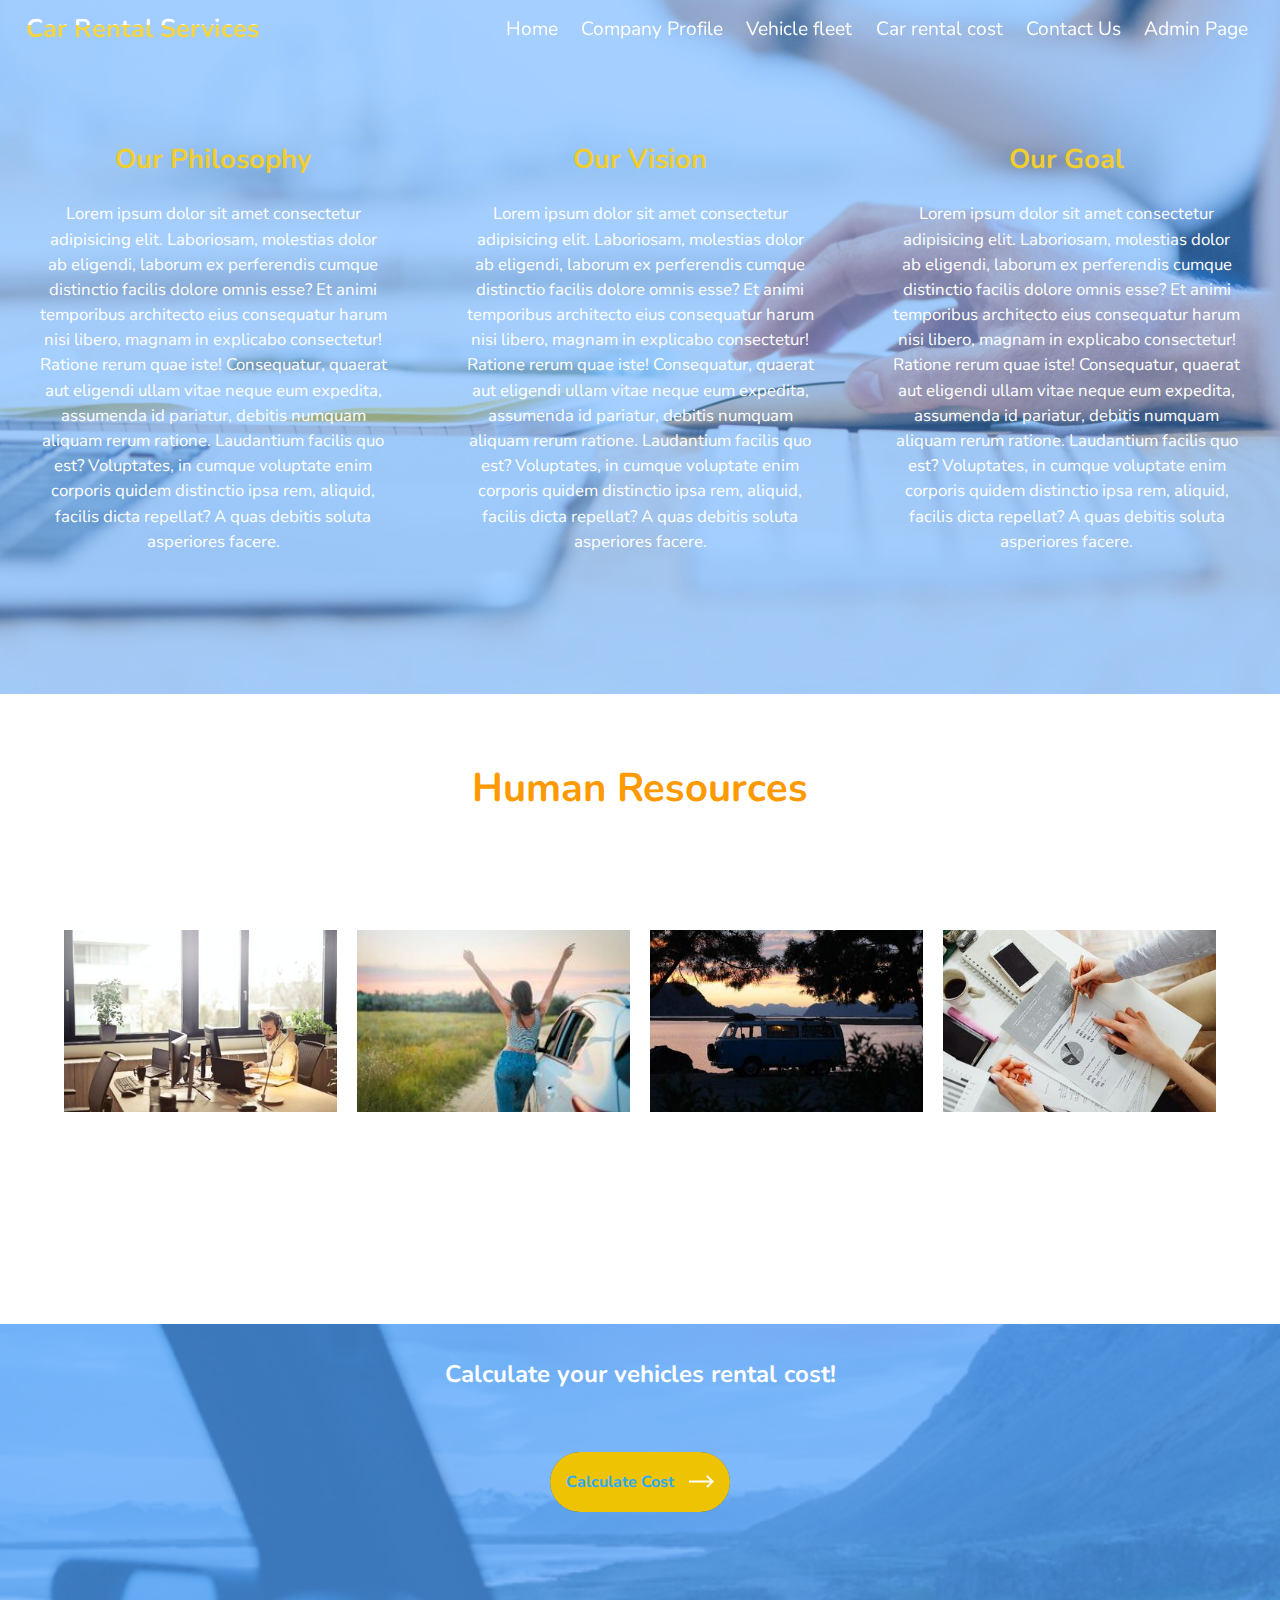
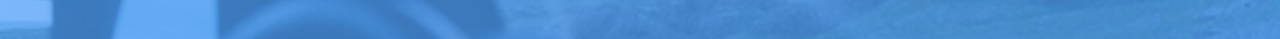
==== commit 4c2264ff: "Rental Cost page Update" ====
--- a/companyProfile.html
+++ b/companyProfile.html
@@ -12,6 +12,7 @@
       href="https://fonts.googleapis.com/css?family=Nunito:200,300,400,700"
       rel="stylesheet"
     />
+    <script defer src="navbar.js"></script>
     <title>Car Rental Service</title>
   </head>
   <body>
@@ -136,7 +137,6 @@
         </symbol>
       </svg>
     </div>
-
-    <script src="app.js"></script>
+    
   </body>
 </html>
--- a/companyStyle.css
+++ b/companyStyle.css
@@ -26,7 +26,7 @@
   place-content: center;
   min-height: 100vh;
   grid-template-columns: repeat(3, 1fr);
-  grid-template-rows: auto 1fr 0.1fr 0.8fr 0.5fr;
+  grid-template-rows: auto 1fr 0.1fr 1fr 0.5fr;
   overflow: none;
 }
 
@@ -43,7 +43,7 @@
   flex: 1;
   text-align: center;
   height: 100%;
-  background-color: rgba(86, 164, 253, 0.5);
+  background-color: rgba(75, 159, 255, 0.5);
   color: rgb(255, 255, 255);
   flex-wrap: wrap;
 }
@@ -53,7 +53,7 @@
 }
 
 .companyProfileBody > div > h2 {
-  padding-bottom: 7%;
+  padding-bottom: 6%;
   color: rgb(241, 206, 47);
   font-weight: bold;
   font-size: 1.7rem;
@@ -165,6 +165,11 @@
 }
 
 @media (max-width: 1100px) {
+  body {
+  grid-template-columns: repeat(3, 1fr);
+  grid-template-rows: auto 1fr 0.1fr auto 0.35fr;
+  }
+
   .hrWrapper > div {
     display: subgrid;
     grid-column: span 2;
@@ -183,4 +188,8 @@
   .companyProfileBody > div > p {
     padding-bottom: 5%;
   }
+
+  .companyProfileBody > div {
+    padding-top: 5vh;
+  }
 }
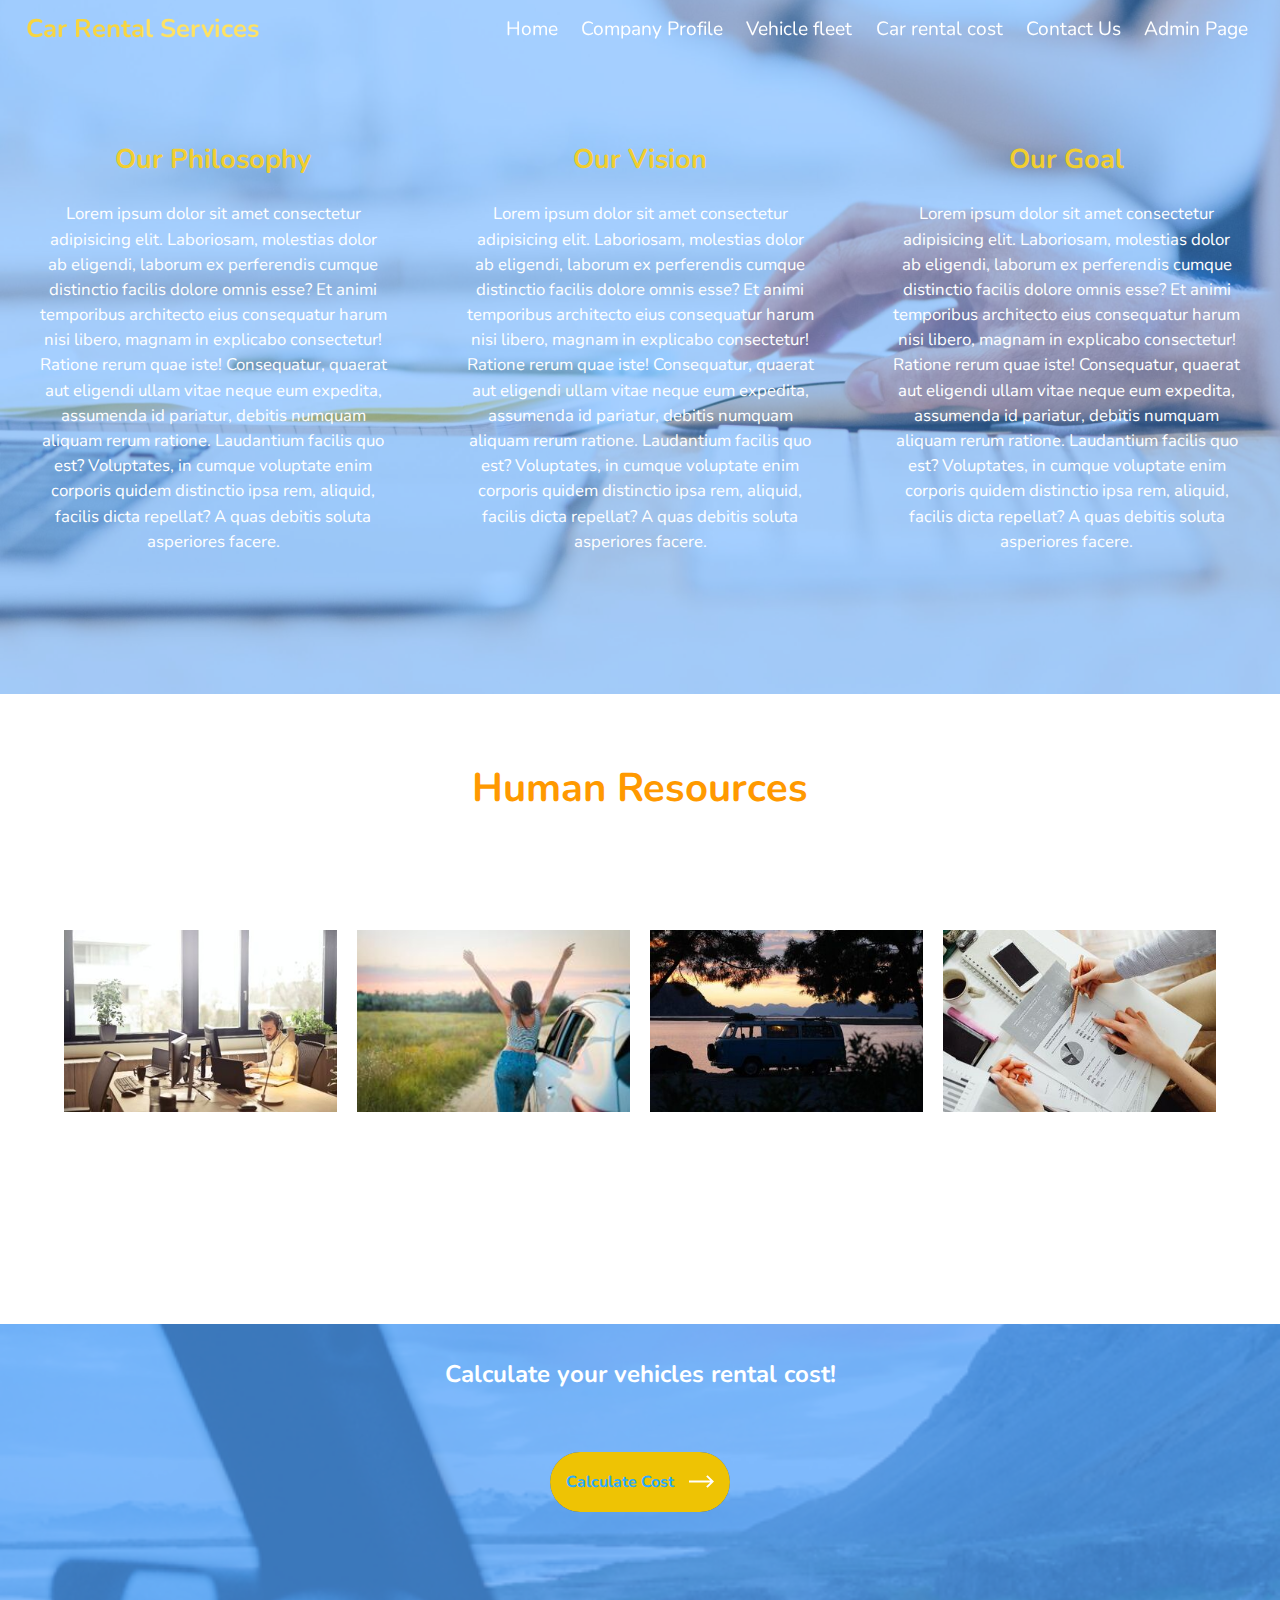
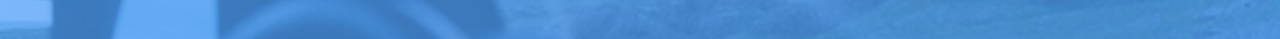
==== commit 9a24f87b: "Contact Us Page updated" ====
--- a/companyProfile.html
+++ b/companyProfile.html
@@ -25,7 +25,7 @@
         <a href="companyProfile.html" class="nav-link">Company Profile</a>
         <a href="vehicleFleet.html" class="nav-link">Vehicle fleet</a>
         <a href="rentalCost.html" class="nav-link">Car rental cost</a>
-        <a href="#" class="nav-link">Contact Us</a>
+        <a href="contactUs.html" class="nav-link">Contact Us</a>
         <a href="#" class="nav-link">Admin Page</a>
       </div>
       <div class="demo">
--- a/companyStyle.css
+++ b/companyStyle.css
@@ -24,7 +24,6 @@
   text-rendering: optimizeSpeed;
   line-height: 1.5;
   place-content: center;
-  min-height: 100vh;
   grid-template-columns: repeat(3, 1fr);
   grid-template-rows: auto 1fr 0.1fr 1fr 0.5fr;
   overflow: none;
--- a/navbar.css
+++ b/navbar.css
@@ -4,7 +4,7 @@
   position: -webkit-sticky;
   position: fixed;
   top: 0;
-  z-index: 9999;
+  z-index: 10;
   grid-area: 1 / 1 / 1 / 4;
   grid-template-columns: auto 1fr auto;
   align-items: center;
@@ -64,13 +64,19 @@
   text-decoration: none;
   cursor: pointer;
   font-weight: bolder;
-  background-image: linear-gradient(to top, rgb(247, 213, 64) 60%, #fff 40%);
+  background-image: linear-gradient(to right, rgb(247, 213, 64) 50%, rgb(255, 226, 98) 50%);
   background-size: 100%;
-  background-clip: border-box;
   -webkit-background-clip: text;
   -moz-background-clip: text;
   -webkit-text-fill-color: transparent;
   -moz-text-fill-color: transparent;
+}
+
+#logo::before {
+  content: '';
+  width: 100vw;
+  height: 2px;
+  background-color: black;
 }
 
 .scrolled {
@@ -106,5 +112,12 @@
     grid-column: 1;
     grid-row: 1;
     padding: 5px 0 10px 0;
+    
   }
 }
+
+@media (max-width: 650px) {
+  #logo {
+    font-size: 1.4rem;
+  }
+}
--- a/hamburgerIcon.css
+++ b/hamburgerIcon.css
@@ -77,3 +77,9 @@
     display: none;
   }
 }
+
+@media (max-width: 650px) {
+  .menu-icon {
+    scale: 0.85;
+  }
+}